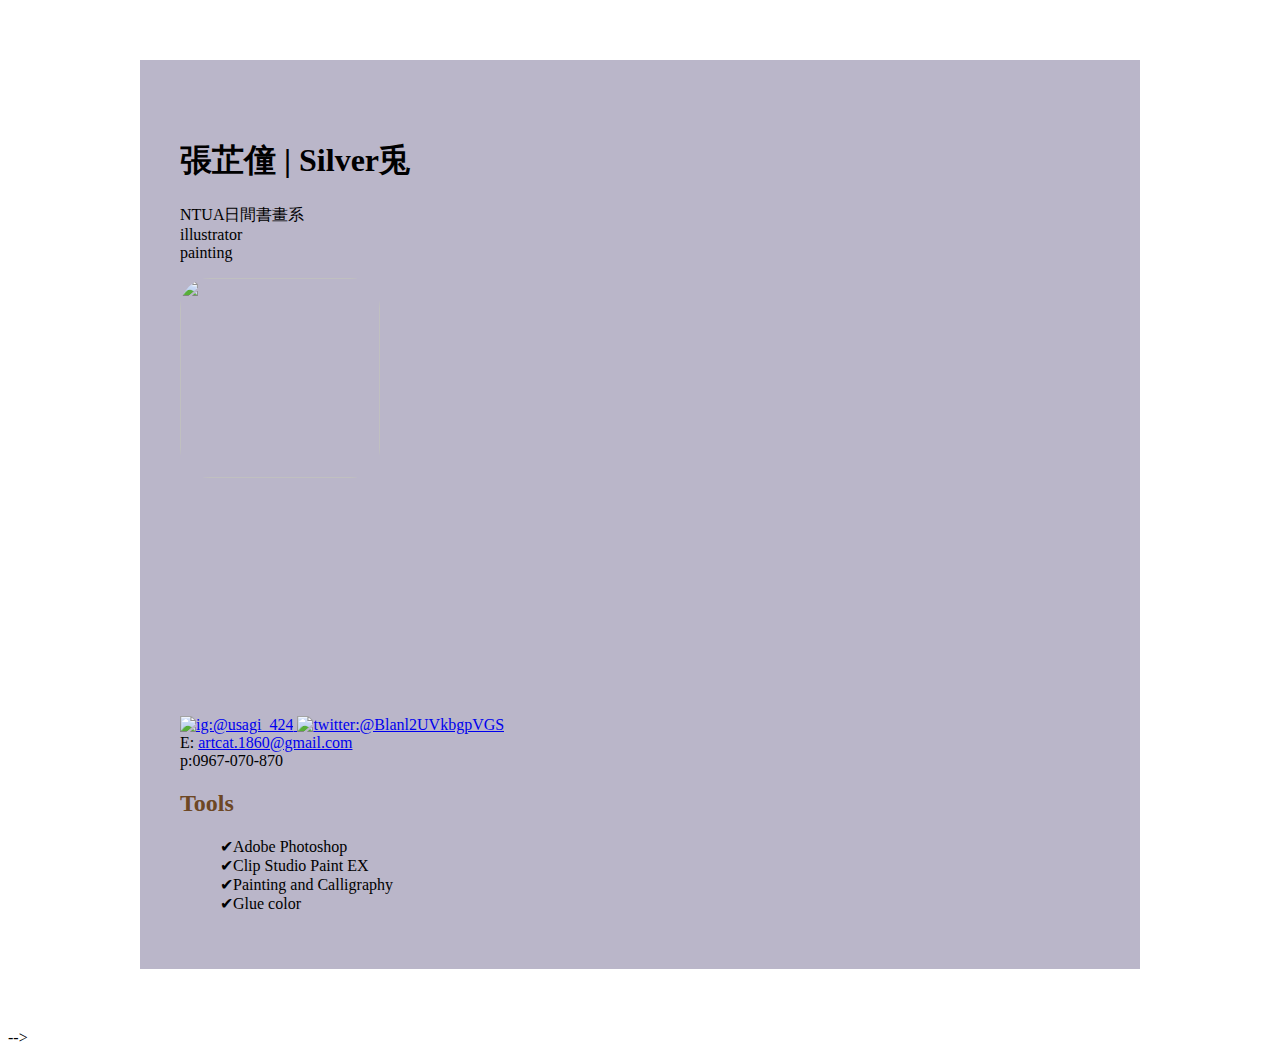
==== portfolio.html @ 42da2bab "Add files via upload" ====
<!DOCTYPE html>
<!-- 網頁語系 en英文/zh-Hans簡中-->
<html lang="zh-Hant">
<!-- head -->

<head>
    <!-- meta:Metadata元素:charset語系／http-equiv屬性／keywords關鍵字／description網站描述 -->
    <meta charset="UTF-8">
    <meta http-equiv="X-UA-Compatible" content="IE=edge">
    <meta name="viewport" content="width=device-width, initial-scale=1.0">
    <!-- 瀏覽器頁籤上面的icon favicon -->
    <link href="" rel="icon" type="image/x-icon">
    <!-- 網頁頁籤上顯示的名稱 -->
    <title></title>
    <!-- css樣式表連結 -->
    <link rel="stylesheet" href="body {.css">
</head>

<!-- 影片
    <div class='embed-container'>
            <iframe width='569' height='320' src='https://www.youtube-nocookie.com/embed/GBzdrdjwHvA?rel=0' frameborder='0' allow='accelerometer; autoplay; clipboard-write; encrypted-media; gyroscope; picture-in-picture' allowfullscreen>
            </iframe>
        </div> -->

<body>
    <!-- 內容 -->
    <div class="wrap">

        <div class="header">
            <div class="pic">
                <img src="images/姑姑3.png" alt="">
            </div>

            <div class="info">
                <h1>張芷僮 | Silver兎</h1>
                <p>
                    NTUA日間書畫系 <br>illustrator <br>painting
                </p>
            </div>
        </div>
        <!-- work -->
        <div class="work">
            <div class="pic2">
                <img src="images/彼岸2.jpg" alt="">

                <!-- <p>彼岸</p> -->


            </div>
            <div class="pic">
                <img src="" alt="">
            </div>
            <div class="pic">
                <img src="" alt="">
            </div>
            <div class="pic">
                <img src="" alt="">
            </div>
            <div class="pic">
                <img src="" alt="">
            </div>
            <div class="pic">
                <img src="" alt="">
            </div>
            <div class="pic">
                <img src="" alt="">
            </div>
            <div class="pic">
                <img src="" alt="">
            </div>
            <div class="pic">
                <img src="" alt="">
            </div>
            <div class="pic">
                <img src="" alt="">
            </div>
            <div class="pic">
                <img src="" alt="">
            </div>
            <div class="pic">
                <img src="" alt="">
            </div>
            <div class="pic">
                <img src="" alt="">
            </div>
            <div class="pic">
                <img src="" alt="">
            </div>
        </div>
        <!-- 社群 -->
        <div class="social">
            <a href="https://www.instagram.com/usagi_424">
                <img src="images/instagram.png" alt="ig:@usagi_424" width="40px" , height="40px">

            </a>
            <a href="https://twitter.com/BIanI2UVkbgpVGS?t=50oyZKdGwcSpCXuPxGR07g&s=09">
                <img src="images/twitter.png" alt="twitter:@Blanl2UVkbgpVGS" width="40px" , height="40px">
            </a>
            <!-- mail -->
            <div class="mail">E:
                <a href="mailto:artcat.1860@gmail.com">artcat.1860@gmail.com</a>
            </div>
            <!-- phone -->
            <div class="phone">
                p:0967-070-870
            </div>

        </div>
        <!-- ❤⭕❌✅✔✖⚪🔴🔘⬜◾◻◼◽🔸🔶🔹🔷🔲🔳✨🎀🎨♥♦♣♠⋯￤｜ -->
        <!-- tools -->
        <div class="software">
            <h2>Tools</h2>
            <ul style="list-style-type: none;" class="skills">
                <li>✔Adobe Photoshop</li>
                <li>✔Clip Studio Paint EX</li>
                <li>✔Painting and Calligraphy</li>
                <li>✔Glue color</li>
            </ul>
        </div>

    </div> -->


</body>

</html>
---- body {.css ----
body {
    background-image: url(images/姑姑b.png);
    background-size: 100%;
    background-attachment: fixed;
}


/* 內容 */

.wrap {
    background: rgb(186, 182, 201);
    width: 1000px;
    margin: 60px auto;
    padding: 40px;
    box-sizing: border-box;
}

.header {
    overflow: hidden;
}


/* 主圖片 */

.header.pic {
    width: 100%;
    height: auto;
    left: 0px;
    right: 0px;
    overflow: hidden;
}

.pic img {
    width: 100%;
    height: auto;
    left: 0px;
    right: 0px;
    border-radius: 30px;
}

.pic img:hover {
    transform: scale(1.2);
    transition: all 1s ease 0s;
}

.header.info {}


/* 開頭 */

.header.info h1 {
    color: #000;
}

.info h1:hover {
    color: rgb(101, 90, 139);
    cursor: auto;
}

.header p {
    color: rgb(0, 0, 0);
}

p:hover {
    color: rgb(134, 49, 71);
    cursor: auto;
}


/* work */

.work {}

.pic2 {
    position: relative;
}

.pic2 img {
    width: 200px;
    height: 200px;
    filter: blur(0px);
    border-radius: 30px;
}


/* .pic2 p {
    font-size: 24px;
    color: rgb(255, 255, 255);
    position: absolute;
    filter: opacity(0);
    top: 50px;
    left: 75px;
} */

.pic2 img:hover {
    filter: blur(3px);
    border-radius: 100px;
    transition: all 1s ease 0s;
}


/* .pic2 p:hover {
    filter: opacity(1);
    transition: all 1s ease 0s;
} */

.work.pic2 style {}


/*社群 */

.header.social {}

.social {
    /* float: right; */
}

.header.social a {}

.header.social a img {}

.header.mail {}

.header.mail a {}

.header.phone {
    color: rgb(0, 0, 0);
}

.phone:hover {
    color: rgb(134, 49, 71);
    cursor: auto;
}


/* .clearfix {
    clear: both;
} */


/* tools */

.software h2 {
    color: rgb(109, 71, 36);
}

.software.skills {
    color: rgb(0, 0, 0);
}

.skills:hover {
    color: rgb(46, 30, 116);
    cursor: auto;
}

.work {}
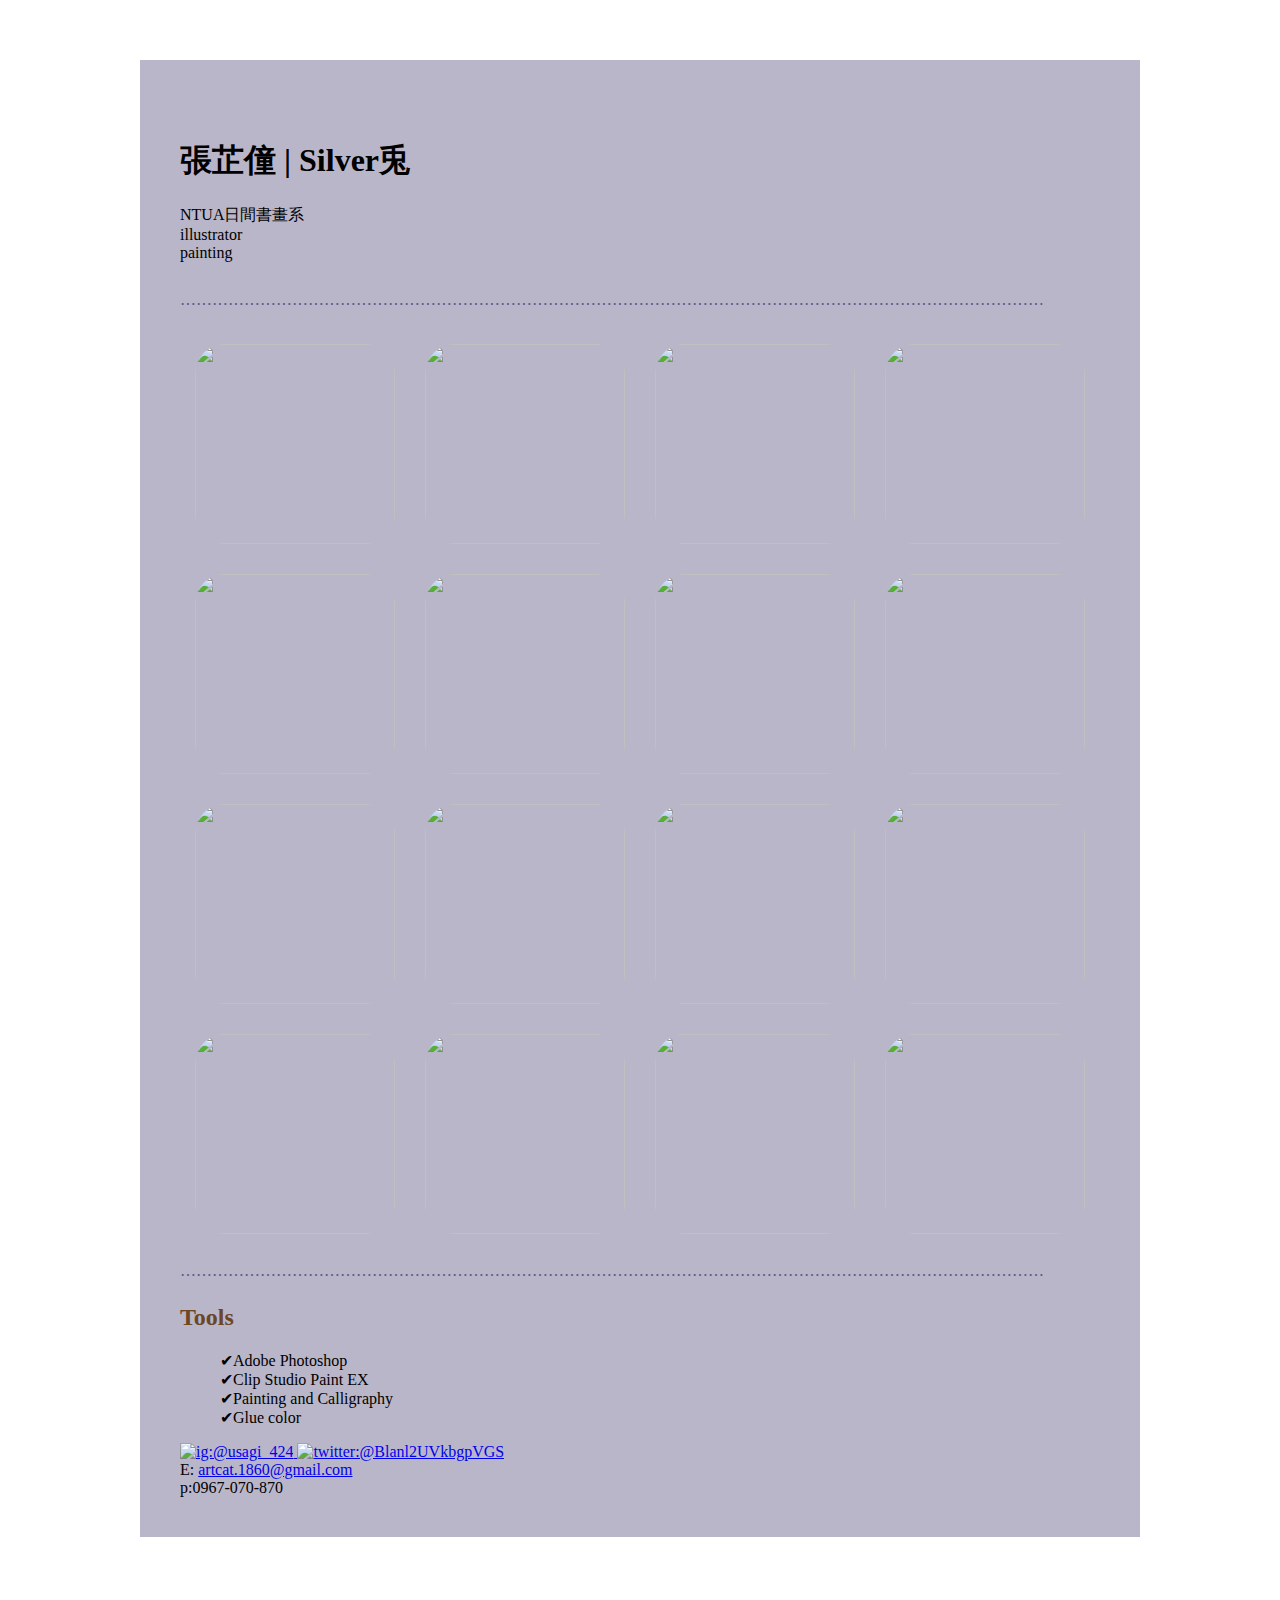
==== commit ba3cc945: "Add files via upload" ====
--- a/portfolio.html
+++ b/portfolio.html
@@ -38,54 +38,106 @@
                 </p>
             </div>
         </div>
+        <div class="v">
+            <p>⋯⋯⋯⋯⋯⋯⋯⋯⋯⋯⋯⋯⋯⋯⋯⋯⋯⋯⋯⋯⋯⋯⋯⋯⋯⋯⋯⋯⋯⋯⋯⋯⋯⋯⋯⋯⋯⋯⋯⋯⋯⋯⋯⋯⋯⋯⋯⋯⋯⋯⋯⋯⋯⋯</p>
+        </div>
         <!-- work -->
         <div class="work">
             <div class="pic2">
-                <img src="images/彼岸2.jpg" alt="">
+                <a href="https://i.imgur.com/djRcgBZ.jpg">
+                    <img src="images/彼岸2.jpg" alt="">
+                </a>
+            </div>
+            <div class="pic2">
+                <a href="https://i.imgur.com/iAOHoUS.png">
+                    <img src="images/2022-2.png" alt="">
+                </a>
+            </div>
+            <div class="pic2">
+                <a href="https://i.imgur.com/hfqEecC.png">
+                    <img src="images/20222-2.png" alt="">
+                </a>
+            </div>
+            <div class="pic2">
+                <a href="https://i.imgur.com/X6KYNEm.jpg">
+                    <img src="images/百鬼之疫-2.jpg" alt="">
+                </a>
+            </div>
+            <div class="pic2">
+                <a href="https://i.imgur.com/wkRdXLZ.jpg">
+                    <img src="images/koko2.jpg" alt="">
+                </a>
+            </div>
+            <div class="pic2">
+                <a href="https://i.imgur.com/8ieZAUU.jpg">
+                    <img src="images/版畫-2.jpg" alt="">
+                </a>
+            </div>
+            <div class="pic2">
+                <a href="https://i.imgur.com/yK0u8ye.jpg">
+                    <img src="images/白描2.jpg" alt="">
+                </a>
+            </div>
+            <div class="pic2">
+                <a href="https://i.imgur.com/ofrV2Mo.jpg">
+                    <img src="images/枯2.jpg" alt="">
+                </a>
+            </div>
+            <div class="pic2">
+                <a href="https://i.imgur.com/Ejh64d6.jpg">
+                    <img src="images/後街2.jpg" alt="">
+                </a>
+            </div>
+            <div class="pic2">
+                <a href="https://i.imgur.com/lVyi1Bm.jpg">
+                    <img src="images/人魚-2.jpg" alt="">
+                </a>
+            </div>
+            <div class="pic2">
+                <a href="https://i.imgur.com/f92iGVz.jpg">
+                    <img src="images/鶴-2.jpg" alt="">
+                </a>
+            </div>
+            <div class="pic2">
+                <a href="https://i.imgur.com/dQ3bOtC.jpg">
+                    <img src="images/飛船-2.jpg" alt="">
+                </a>
+            </div>
+            <div class="pic2">
+                <a href="https://i.imgur.com/h7KAWLH.jpg">
+                    <img src="images/傘-2.jpg" alt="">
+                </a>
+            </div>
+            <div class="pic2">
+                <a href="https://i.imgur.com/pyYq7G0.png">
+                    <img src="images/字母設計2.png" alt="">
+                </a>
+            </div>
+            <div class="pic2">
+                <a href="https://youtu.be/GBzdrdjwHvA">
+                    <img src="images/壺.jpg" alt="">
+                </a>
+            </div>
 
-                <!-- <p>彼岸</p> -->
+            <div class="pic2">
+                <a href="https://i.imgur.com/47xvc0z.jpg">
+                    <img src="images/8686-2.jpg" alt="">
+                </a>
+            </div>
+        </div>
+        <div class="v">
+            <p>⋯⋯⋯⋯⋯⋯⋯⋯⋯⋯⋯⋯⋯⋯⋯⋯⋯⋯⋯⋯⋯⋯⋯⋯⋯⋯⋯⋯⋯⋯⋯⋯⋯⋯⋯⋯⋯⋯⋯⋯⋯⋯⋯⋯⋯⋯⋯⋯⋯⋯⋯⋯⋯⋯</p>
+        </div>
 
-
-            </div>
-            <div class="pic">
-                <img src="" alt="">
-            </div>
-            <div class="pic">
-                <img src="" alt="">
-            </div>
-            <div class="pic">
-                <img src="" alt="">
-            </div>
-            <div class="pic">
-                <img src="" alt="">
-            </div>
-            <div class="pic">
-                <img src="" alt="">
-            </div>
-            <div class="pic">
-                <img src="" alt="">
-            </div>
-            <div class="pic">
-                <img src="" alt="">
-            </div>
-            <div class="pic">
-                <img src="" alt="">
-            </div>
-            <div class="pic">
-                <img src="" alt="">
-            </div>
-            <div class="pic">
-                <img src="" alt="">
-            </div>
-            <div class="pic">
-                <img src="" alt="">
-            </div>
-            <div class="pic">
-                <img src="" alt="">
-            </div>
-            <div class="pic">
-                <img src="" alt="">
-            </div>
+        <!-- tools -->
+        <div class="software">
+            <h2>Tools</h2>
+            <ul style="list-style-type: none;" class="skills">
+                <li>✔Adobe Photoshop</li>
+                <li>✔Clip Studio Paint EX</li>
+                <li>✔Painting and Calligraphy</li>
+                <li>✔Glue color</li>
+            </ul>
         </div>
         <!-- 社群 -->
         <div class="social">
@@ -106,18 +158,6 @@
             </div>
 
         </div>
-        <!-- ❤⭕❌✅✔✖⚪🔴🔘⬜◾◻◼◽🔸🔶🔹🔷🔲🔳✨🎀🎨♥♦♣♠⋯￤｜ -->
-        <!-- tools -->
-        <div class="software">
-            <h2>Tools</h2>
-            <ul style="list-style-type: none;" class="skills">
-                <li>✔Adobe Photoshop</li>
-                <li>✔Clip Studio Paint EX</li>
-                <li>✔Painting and Calligraphy</li>
-                <li>✔Glue color</li>
-            </ul>
-        </div>
-
     </div> -->
 
 
--- a/body {.css
+++ b/body {.css
@@ -43,8 +43,6 @@
     transition: all 1s ease 0s;
 }
 
-.header.info {}
-
 
 /* 開頭 */
 
@@ -66,13 +64,20 @@
     cursor: auto;
 }
 
+.v p {
+    color: rgb(101, 90, 139);
+}
+
 
 /* work */
 
-.work {}
+.work {
+    overflow: hidden;
+}
 
 .pic2 {
     position: relative;
+    float: left;
 }
 
 .pic2 img {
@@ -80,17 +85,8 @@
     height: 200px;
     filter: blur(0px);
     border-radius: 30px;
+    margin: 15px;
 }
-
-
-/* .pic2 p {
-    font-size: 24px;
-    color: rgb(255, 255, 255);
-    position: absolute;
-    filter: opacity(0);
-    top: 50px;
-    left: 75px;
-} */
 
 .pic2 img:hover {
     filter: blur(3px);
@@ -99,29 +95,7 @@
 }
 
 
-/* .pic2 p:hover {
-    filter: opacity(1);
-    transition: all 1s ease 0s;
-} */
-
-.work.pic2 style {}
-
-
 /*社群 */
-
-.header.social {}
-
-.social {
-    /* float: right; */
-}
-
-.header.social a {}
-
-.header.social a img {}
-
-.header.mail {}
-
-.header.mail a {}
 
 .header.phone {
     color: rgb(0, 0, 0);
@@ -131,11 +105,6 @@
     color: rgb(134, 49, 71);
     cursor: auto;
 }
-
-
-/* .clearfix {
-    clear: both;
-} */
 
 
 /* tools */
@@ -151,6 +120,4 @@
 .skills:hover {
     color: rgb(46, 30, 116);
     cursor: auto;
-}
-
-.work {}+}